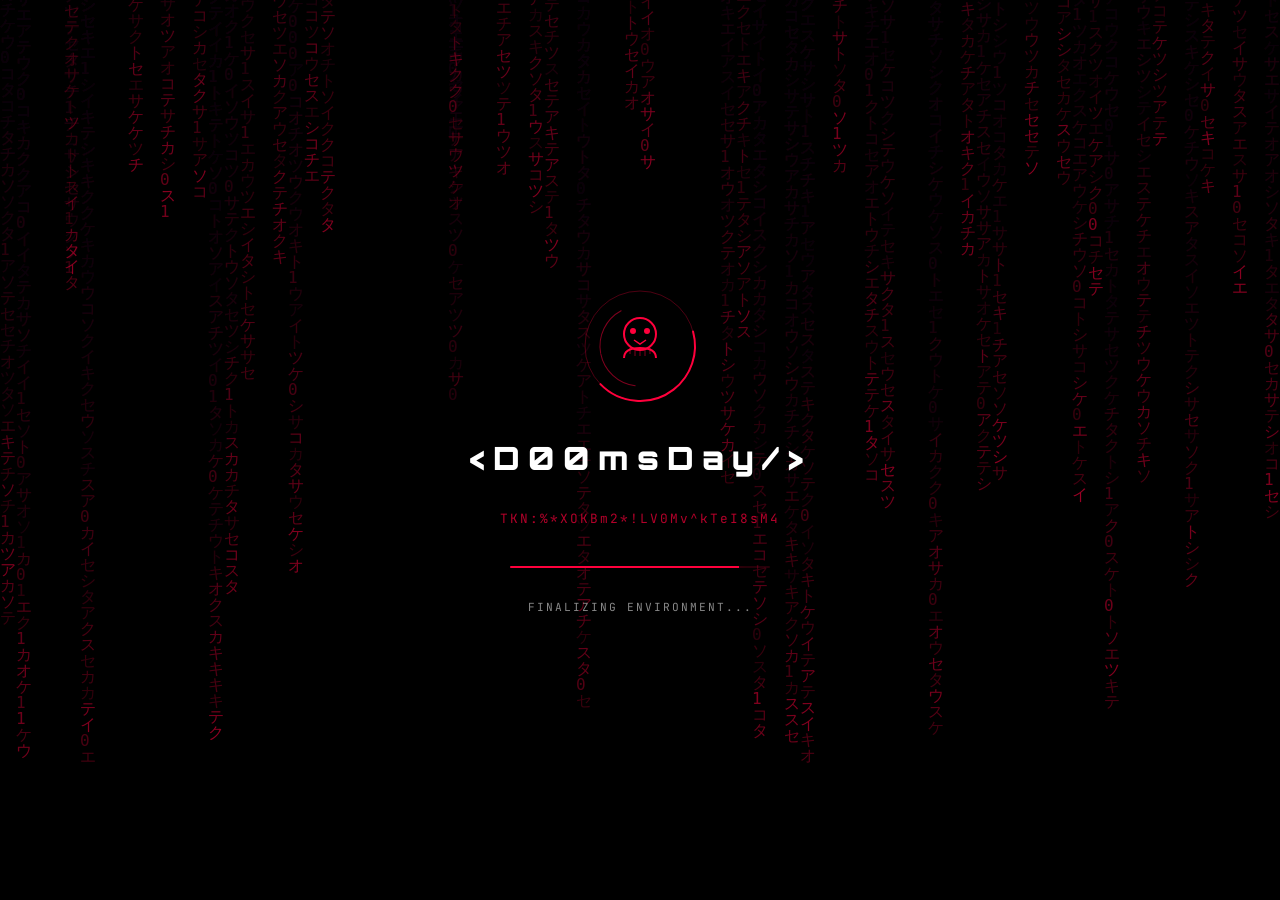
==== loading.html @ 4e9d2791 "Init web push" ====
<!DOCTYPE html>
<html lang="en">
<head>
  <meta charset="UTF-8">
  <meta name="viewport" content="width=device-width, initial-scale=1.0">
  <title>D00msDay — Initializing...</title>
  <link href="https://fonts.googleapis.com/css2?family=Orbitron:wght@400;500;600;700;800;900&family=JetBrains+Mono:wght@300;400;500&display=swap" rel="stylesheet">
  <style>
    *, *::before, *::after { margin: 0; padding: 0; box-sizing: border-box; }
    body {
      background: #050505; color: #fff;
      font-family: 'JetBrains Mono', monospace;
      min-height: 100vh; overflow: hidden;
      display: flex; align-items: center; justify-content: center;
    }
    #loader {
      position: fixed; inset: 0; z-index: 99999;
      background: #050505;
      display: flex; flex-direction: column;
      align-items: center; justify-content: center;
      transition: opacity 0.8s ease, visibility 0.8s ease;
    }
    #loader.fade-out { opacity: 0; visibility: hidden; }

    canvas#loader-canvas {
      position: absolute; inset: 0; z-index: 0;
    }

    .loader-content {
      position: relative; z-index: 1;
      text-align: center;
      display: flex; flex-direction: column;
      align-items: center; gap: 32px;
    }

    /* Logo */
    .loader-logo {
      width: 120px; height: 120px;
      animation: logo-pulse 2s ease-in-out infinite;
    }
    @keyframes logo-pulse {
      0%, 100% { filter: drop-shadow(0 0 20px rgba(255,0,60,0.3)); }
      50% { filter: drop-shadow(0 0 40px rgba(255,0,60,0.6)); }
    }

    .loader-brand {
      font-family: 'Orbitron', sans-serif;
      font-size: 2rem; font-weight: 900;
      letter-spacing: 8px; color: #fff;
    }
    .loader-brand span { color: #ff003c; }

    /* Token stream */
    .token-stream {
      height: 24px; overflow: hidden;
      font-size: 0.8rem; color: #ff003c;
      letter-spacing: 2px; opacity: 0.7;
      width: 300px; text-align: center;
    }

    /* Progress */
    .loader-progress {
      width: 260px; height: 2px;
      background: rgba(255,0,60,0.15);
      border-radius: 2px; overflow: hidden;
    }
    .loader-progress-bar {
      height: 100%; width: 0%;
      background: #ff003c;
      box-shadow: 0 0 10px rgba(255,0,60,0.5);
      transition: width 0.3s ease;
    }

    .loader-status {
      font-size: 0.7rem; color: #888;
      letter-spacing: 2px; text-transform: uppercase;
    }
  </style>
</head>
<body>

  <!-- LOADER OVERLAY -->
  <div id="loader">
    <canvas id="loader-canvas"></canvas>
    <div class="loader-content">
      <svg class="loader-logo" viewBox="0 0 120 120">
        <!-- Outer ring -->
        <circle cx="60" cy="60" r="55" fill="none" stroke="#ff003c" stroke-width="1" opacity="0.3"/>
        <circle cx="60" cy="60" r="55" fill="none" stroke="#ff003c" stroke-width="2"
          stroke-dasharray="80 200" stroke-linecap="round">
          <animateTransform attributeName="transform" type="rotate"
            from="0 60 60" to="360 60 60" dur="4s" repeatCount="indefinite"/>
        </circle>
        <!-- Inner ring -->
        <circle cx="60" cy="60" r="40" fill="none" stroke="#ff003c" stroke-width="1"
          stroke-dasharray="50 150" stroke-linecap="round" opacity="0.5">
          <animateTransform attributeName="transform" type="rotate"
            from="360 60 60" to="0 60 60" dur="3s" repeatCount="indefinite"/>
        </circle>
        <!-- Skull icon -->
        <circle cx="60" cy="48" r="16" fill="none" stroke="#ff003c" stroke-width="2"/>
        <circle cx="53" cy="45" r="3" fill="#ff003c"/>
        <circle cx="67" cy="45" r="3" fill="#ff003c"/>
        <path d="M54 54 L60 58 L66 54" fill="none" stroke="#ff003c" stroke-width="1.5"/>
        <path d="M44 72 Q44 62 60 62 Q76 62 76 72" fill="none" stroke="#ff003c" stroke-width="2"/>
        <line x1="50" y1="62" x2="50" y2="68" stroke="#ff003c" stroke-width="1" opacity="0.5"/>
        <line x1="55" y1="62" x2="55" y2="70" stroke="#ff003c" stroke-width="1" opacity="0.5"/>
        <line x1="60" y1="62" x2="60" y2="70" stroke="#ff003c" stroke-width="1" opacity="0.5"/>
        <line x1="65" y1="62" x2="65" y2="70" stroke="#ff003c" stroke-width="1" opacity="0.5"/>
        <line x1="70" y1="62" x2="70" y2="68" stroke="#ff003c" stroke-width="1" opacity="0.5"/>
      </svg>
      <div class="loader-brand">&lt;D00msDay/&gt;</div>
      <div class="token-stream" id="tokenStream"></div>
      <div class="loader-progress">
        <div class="loader-progress-bar" id="progressBar"></div>
      </div>
      <div class="loader-status" id="loaderStatus">Initializing...</div>
    </div>
  </div>

  <!-- MAIN CONTENT (hidden until loaded) -->
  <div id="mainContent" style="display:none;">
    <!-- This is a passthrough — content loads from index.html via redirect -->
  </div>

  <script>
    // =========================================
    // TOKEN STREAM GENERATOR
    // =========================================
    const tokenStream = document.getElementById('tokenStream');
    const chars = 'ABCDEFGHIJKLMNOPQRSTUVWXYZabcdefghijklmnopqrstuvwxyz0123456789!@#$%^&*';
    function randomToken(len) {
      let t = '';
      for (let i = 0; i < len; i++) t += chars[Math.floor(Math.random() * chars.length)];
      return t;
    }
    setInterval(() => {
      tokenStream.textContent = 'TKN:' + randomToken(24);
    }, 120);

    // =========================================
    // PROGRESS + STATUS
    // =========================================
    const progressBar = document.getElementById('progressBar');
    const loaderStatus = document.getElementById('loaderStatus');
    const stages = [
      { p: 15,  s: 'Establishing connection...' },
      { p: 30,  s: 'Verifying session...' },
      { p: 45,  s: 'Loading assets...' },
      { p: 60,  s: 'Initializing modules...' },
      { p: 75,  s: 'Decrypting content...' },
      { p: 88,  s: 'Finalizing environment...' },
      { p: 100, s: 'Access granted.' },
    ];
    let stageIdx = 0;
    function advanceStage() {
      if (stageIdx < stages.length) {
        progressBar.style.width = stages[stageIdx].p + '%';
        loaderStatus.textContent = stages[stageIdx].s;
        stageIdx++;
        if (stageIdx < stages.length) {
          setTimeout(advanceStage, 400 + Math.random() * 600);
        } else {
          setTimeout(() => {
            document.getElementById('loader').classList.add('fade-out');
            setTimeout(() => {
              window.location.href = 'index.html';
            }, 800);
          }, 500);
        }
      }
    }
    setTimeout(advanceStage, 600);

    // =========================================
    // MATRIX RAIN (full screen)
    // =========================================
    const cvs = document.getElementById('loader-canvas');
    const c = cvs.getContext('2d');
    let cw, ch, cCols, cDrops;
    const mChars = '01アイウエオカキクケコサシスセソタチツテト';

    function mResize() {
      cw = cvs.width = window.innerWidth;
      ch = cvs.height = window.innerHeight;
      cCols = Math.floor(cw / 16);
      cDrops = Array(cCols).fill(0).map(() => Math.random() * -80);
    }
    function mDraw() {
      c.fillStyle = 'rgba(5,5,5,0.05)';
      c.fillRect(0, 0, cw, ch);
      c.font = '16px monospace';
      for (let i = 0; i < cDrops.length; i++) {
        const ch = mChars[Math.floor(Math.random() * mChars.length)];
        c.fillStyle = `rgba(255,0,60,${0.2 + Math.random() * 0.4})`;
        c.fillText(ch, i * 16, cDrops[i] * 16);
        if (cDrops[i] * 16 > ch && Math.random() > 0.98) cDrops[i] = 0;
        cDrops[i]++;
      }
    }
    mResize();
    window.addEventListener('resize', mResize);
    setInterval(mDraw, 45);
  </script>
</body>
</html>
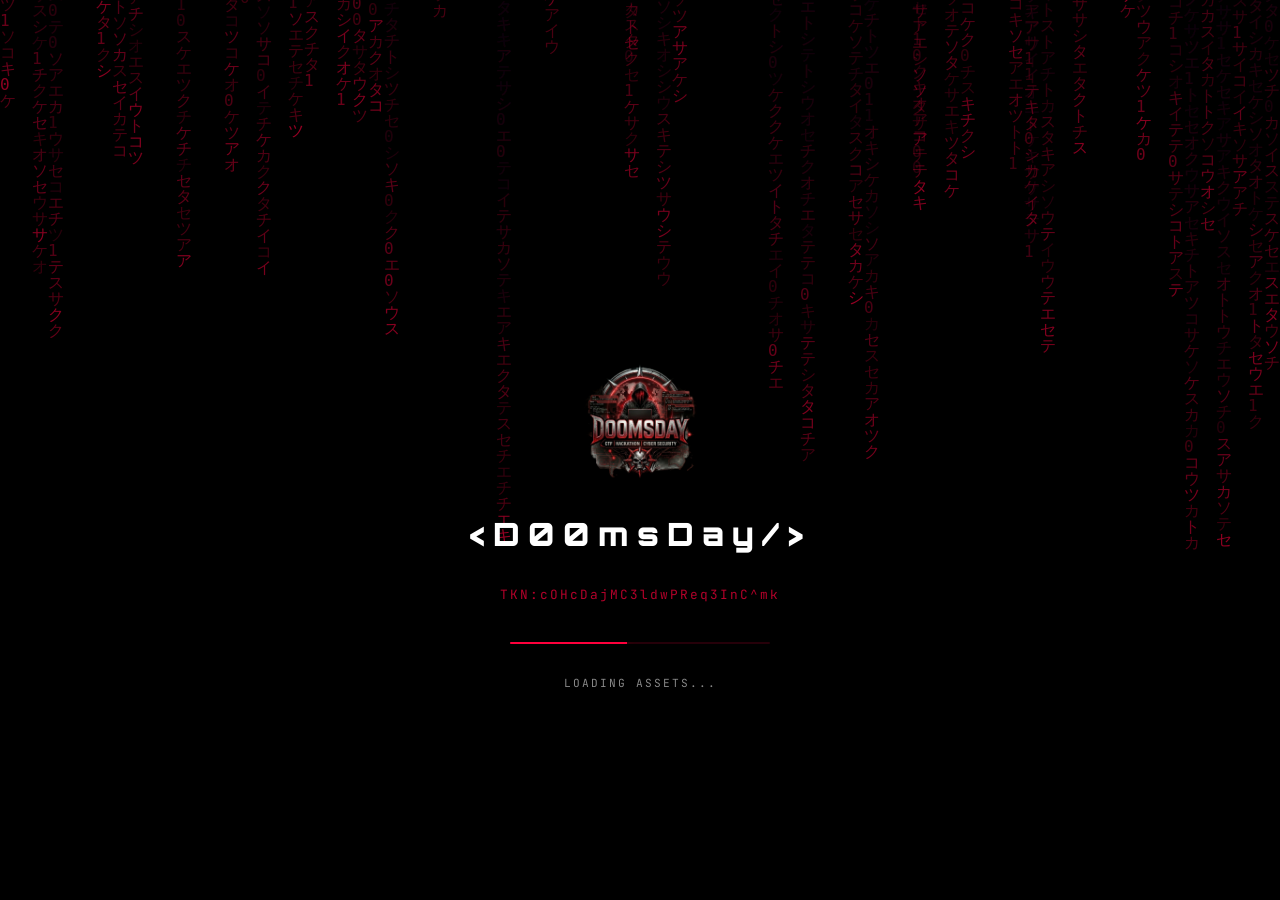
==== commit 56b1a48b: "Image logo updated" ====
--- a/loading.html
+++ b/loading.html
@@ -83,31 +83,8 @@
   <div id="loader">
     <canvas id="loader-canvas"></canvas>
     <div class="loader-content">
-      <svg class="loader-logo" viewBox="0 0 120 120">
-        <!-- Outer ring -->
-        <circle cx="60" cy="60" r="55" fill="none" stroke="#ff003c" stroke-width="1" opacity="0.3"/>
-        <circle cx="60" cy="60" r="55" fill="none" stroke="#ff003c" stroke-width="2"
-          stroke-dasharray="80 200" stroke-linecap="round">
-          <animateTransform attributeName="transform" type="rotate"
-            from="0 60 60" to="360 60 60" dur="4s" repeatCount="indefinite"/>
-        </circle>
-        <!-- Inner ring -->
-        <circle cx="60" cy="60" r="40" fill="none" stroke="#ff003c" stroke-width="1"
-          stroke-dasharray="50 150" stroke-linecap="round" opacity="0.5">
-          <animateTransform attributeName="transform" type="rotate"
-            from="360 60 60" to="0 60 60" dur="3s" repeatCount="indefinite"/>
-        </circle>
-        <!-- Skull icon -->
-        <circle cx="60" cy="48" r="16" fill="none" stroke="#ff003c" stroke-width="2"/>
-        <circle cx="53" cy="45" r="3" fill="#ff003c"/>
-        <circle cx="67" cy="45" r="3" fill="#ff003c"/>
-        <path d="M54 54 L60 58 L66 54" fill="none" stroke="#ff003c" stroke-width="1.5"/>
-        <path d="M44 72 Q44 62 60 62 Q76 62 76 72" fill="none" stroke="#ff003c" stroke-width="2"/>
-        <line x1="50" y1="62" x2="50" y2="68" stroke="#ff003c" stroke-width="1" opacity="0.5"/>
-        <line x1="55" y1="62" x2="55" y2="70" stroke="#ff003c" stroke-width="1" opacity="0.5"/>
-        <line x1="60" y1="62" x2="60" y2="70" stroke="#ff003c" stroke-width="1" opacity="0.5"/>
-        <line x1="65" y1="62" x2="65" y2="70" stroke="#ff003c" stroke-width="1" opacity="0.5"/>
-        <line x1="70" y1="62" x2="70" y2="68" stroke="#ff003c" stroke-width="1" opacity="0.5"/>
+       <svg class="loader-logo" viewBox="0 0 120 120">
+      <img src="/gallery/logo.png" alt="D00msDay Logo"class="loader-logo"/> 
       </svg>
       <div class="loader-brand">&lt;D00msDay/&gt;</div>
       <div class="token-stream" id="tokenStream"></div>
